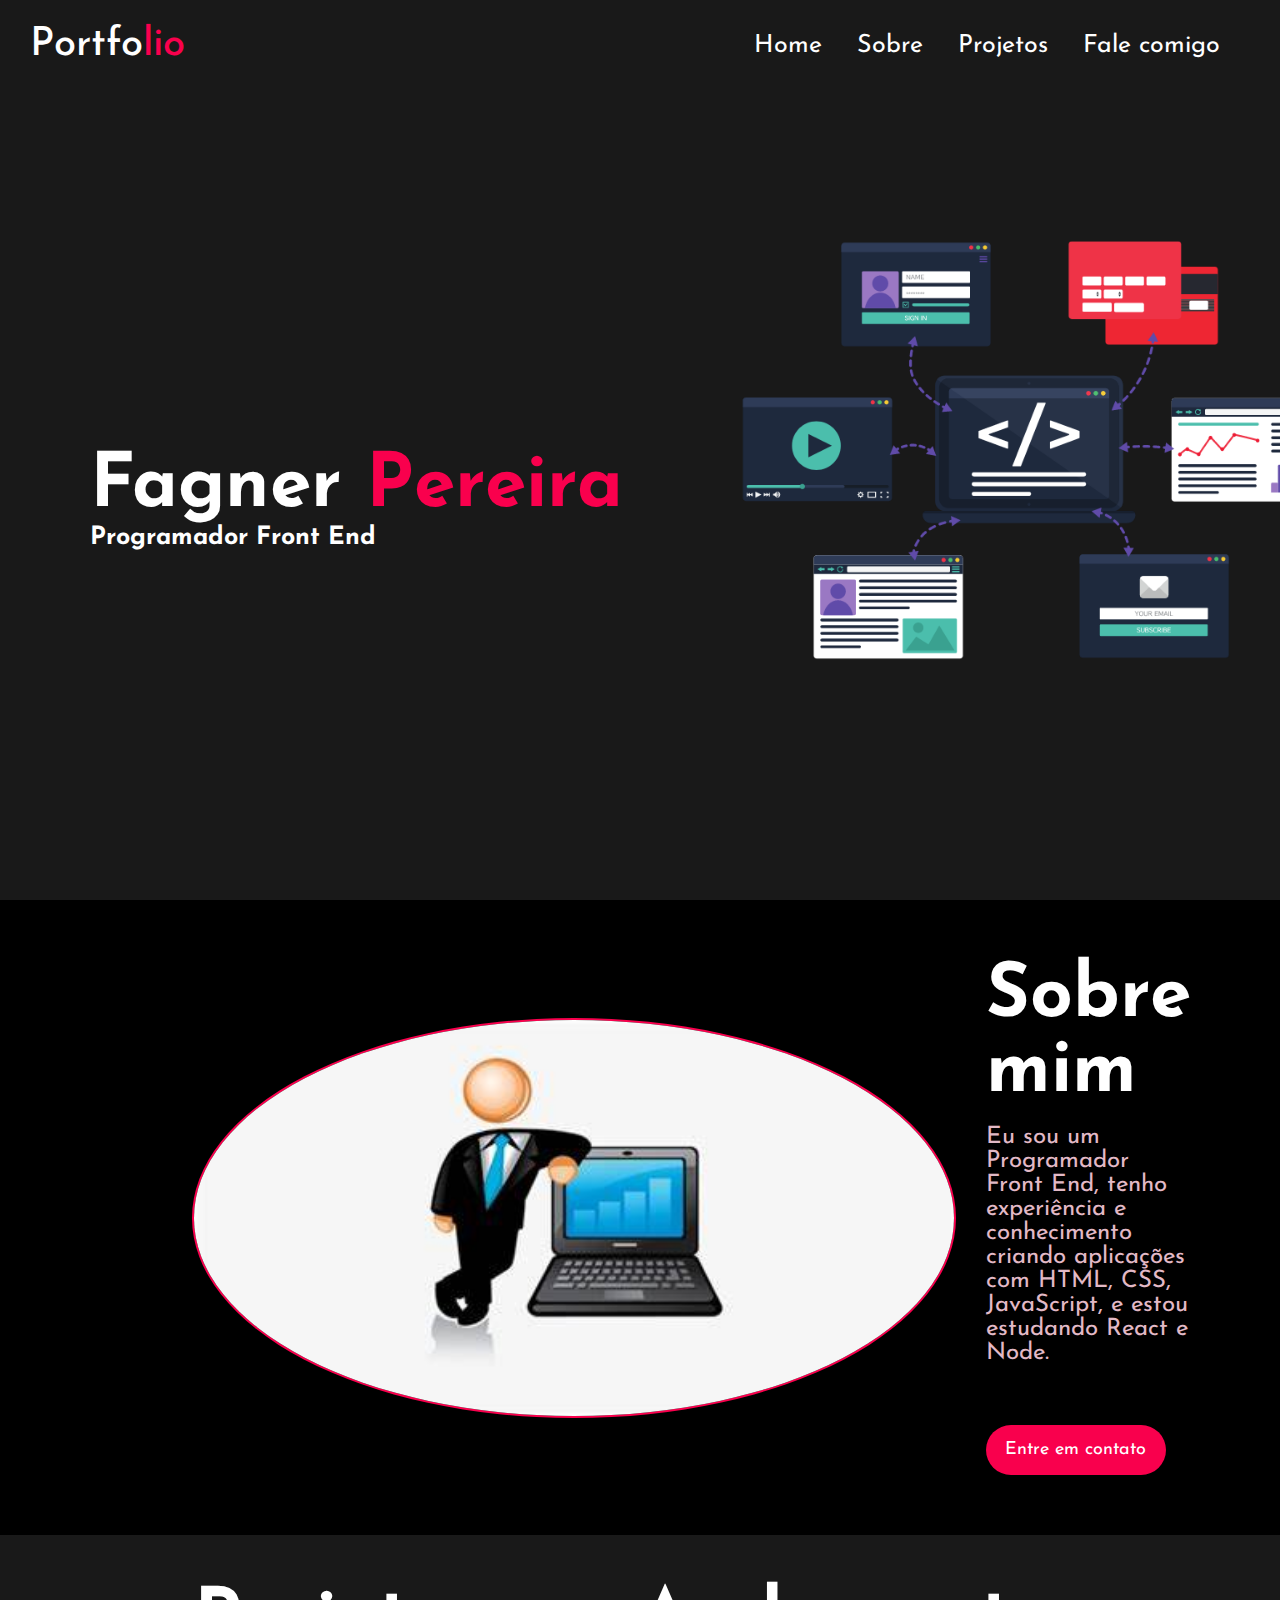
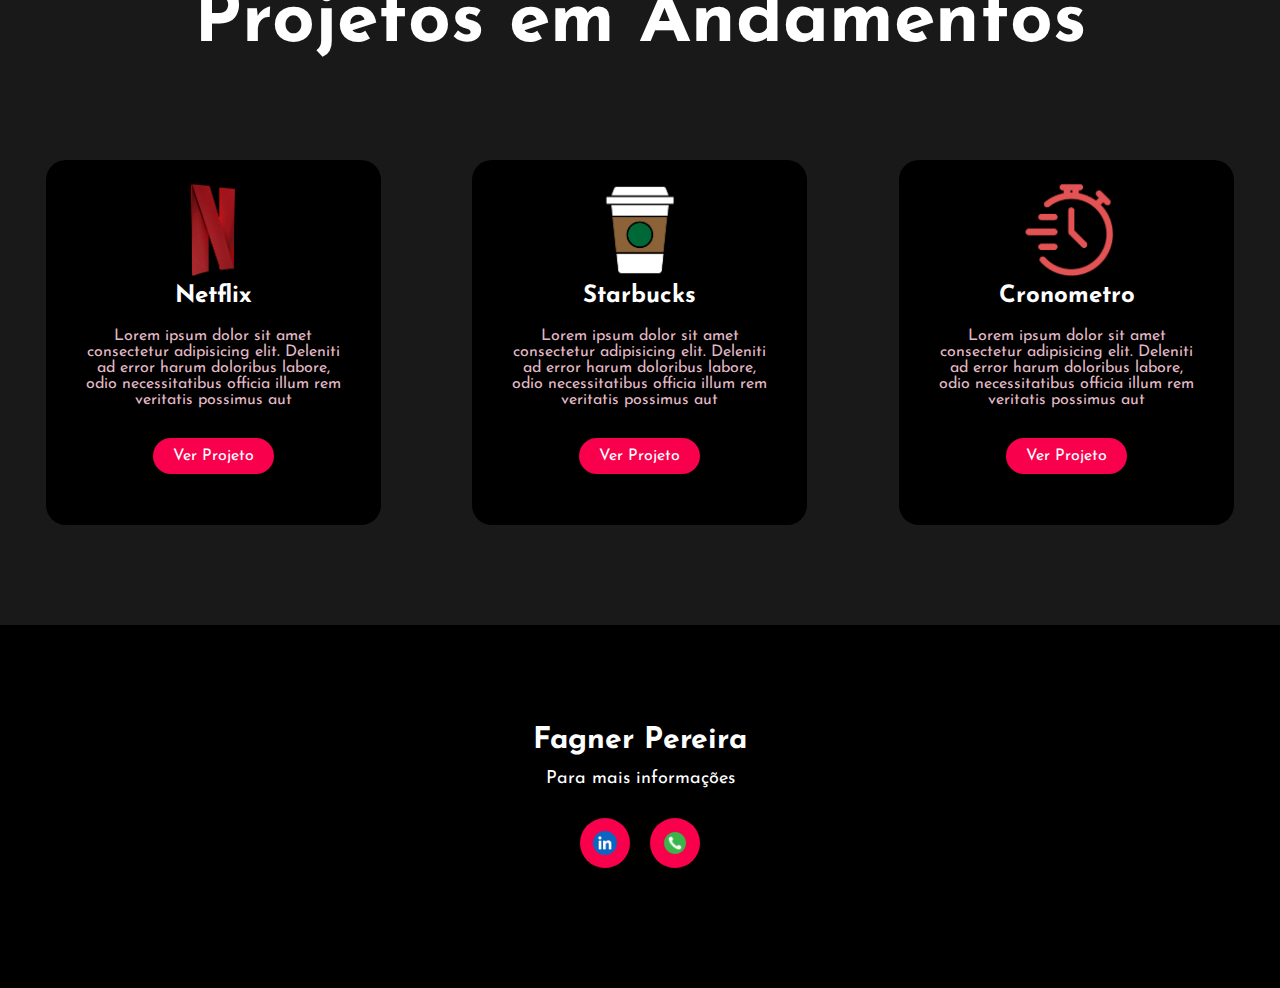
==== index.html @ 7bf19051 "meu portfolio" ====
<!DOCTYPE html>
<html lang="pt-br">

<head>
    <meta charset="UTF-8">
    <meta http-equiv="X-UA-Compatible" content="IE=edge">
    <meta name="viewport" content="width=device-width, initial-scale=1.0">
    <link rel="stylesheet" href="./styles.css">
    <link rel="preconnect" href="https://fonts.googleapis.com">
    <link rel="preconnect" href="https://fonts.gstatic.com" crossorigin>
    <link href="https://fonts.googleapis.com/css2?family=Josefin+Sans:wght@200;500&display=swap" rel="stylesheet">
    <title>Fagner Pereira</title>
</head>

<body>
    <div class="caixa-principal" id="home">
        <nav>
            <h2 class="portfolio">Portfo<span>lio</span></h2>
            <ul>
                <li><a class="link-menu" href="#home">Home</a></li>
                <li><a class="link-menu" href="#sobre">Sobre</a></li>
                <li><a class="link-menu" href="#projetos-id">Projetos</a></li>
                <li><a class="link-menu" href="#fale-comigo">Fale comigo</a></li>
            </ul>
        </nav>

        <div class="meu-nome">
            <h1>Fagner <span>Pereira</span></h1>
            <h3>Programador Front End</h3>
        </div>
    </div>

    <section id="sobre">
        <img src="./img/boneco.jpg">
        <div>
            <h2>Sobre mim</h2>
            <p>Eu sou um Programador Front End, tenho experiência e conhecimento criando aplicações com HTML, CSS,
                JavaScript, e estou estudando React e Node.</p>
            <button>Entre em contato</button>
        </div>
    </section>

    <div class="projetos" id="projetos-id">
        <h2>Projetos em Andamentos</h2>

        <div class="card-projetos">

            <div class="card">
                <img src="./img/netflix.png">
                <h5>Netflix</h5>
                <p>Lorem ipsum dolor sit amet consectetur adipisicing elit. Deleniti ad error harum doloribus labore,
                    odio necessitatibus officia illum rem veritatis possimus aut</p>
                <a href="https://peaceful-starlight-02739b.netlify.app/" target="_blank">Ver Projeto</a>
            </div>

            <div class="card">
                <img src="./img/starbucks.png">
                <h5>Starbucks</h5>
                <p>Lorem ipsum dolor sit amet consectetur adipisicing elit. Deleniti ad error harum doloribus labore,
                    odio necessitatibus officia illum rem veritatis possimus aut</p>
                <a href="https://starbucks-rodolfo.netlify.app/" target="_blank">Ver Projeto</a>
            </div>

            <div class="card">
                <img src="./img/crono.png">
                <h5>Cronometro</h5>
                <p>Lorem ipsum dolor sit amet consectetur adipisicing elit. Deleniti ad error harum doloribus labore,
                    odio necessitatibus officia illum rem veritatis possimus aut</p>
                <a href="https://cronometro-mpdz.netlify.app/" target="_blank">Ver Projeto</a>
            </div>

        </div>
    </div>

    <footer id="fale-comigo">
        <h5>Fagner Pereira</h5>
        <p>Para mais informações</p>

        <div class="social">
            <a href="https://www.linkedin.com/in/fagner-pereira-lima-411888257/" target="_blank">
                <img src="./img/linkedindev.png">
            </a>

            <a href="tel:+5511949734164">
                <img src="./img/telefone.png">
            </a>
        </div>

    </footer>

</body>

</html>
---- styles.css ----
* {
    margin: 0;
    padding: 0;
    box-sizing: border-box;
    font-family: 'Josefin Sans', sans-serif;
}

.caixa-principal {
    height: 100vh;
    width: 100%;
    background-image: url(./img/backgrounddev.png);
    background-size: cover;
    background-position: center;
    background-color: #191919;
}

nav {
    display: flex;
    align-items: center;
    justify-content: space-between;
    padding-left: 30px;
    padding-right: 30px;
    padding-top: 25px;
}

.portfolio {
    color: #ffffff;
    font-size: 40px;
    font-weight: 500;
}

.portfolio span {
    color: #f9004d;
}

li {
    color: white;
    list-style: none;
    display: inline-block;
    font-size: 25px;
    margin-right: 30px;
    cursor: pointer;
}

li:hover {
    color: #f9004d;
    transition: 0.5s;
}

.link-menu {
    text-decoration: none;
    color: white;
}

.meu-nome {
    position: absolute;
    top: 50%;
    left: 7%;
}

h1 {
    color: white;
    font-size: 75px;
}

h1 span {
    color: #f9004d;
}

.meu-nome h3 {
    color: white;
    font-size: 25px;
}

section {
    display: flex;
    align-items: center;
    padding: 60px 15%;
    background-color: #000000;
}

section img {
    height: 400px;
    border-radius: 100%;
    border: 2px solid #f9004d;
    margin-right: 30px;
}

section div h2 {
    color: white;
    font-size: 75px;
}

section div p {
    color: #e2b9c6;
    font-size: 24px;
    margin-top: 15px;
    margin-bottom: 60px;
}

section div button {
    color: white;
    background: #f9004d;
    height: 50px;
    width: 180px;
    font-size: 18px;
    border: none;
    border-radius: 26px;
    cursor: pointer;
}

section div button:hover {
    background-color: black;
    border: 3px solid #f9004d;
    transition: 0.5s;
}

.projetos {
    background-color: #191919;
    padding-top: 50px;
    padding-bottom: 100px;
}

.projetos h2 {
    color: white;
    font-size: 75px;
    text-align: center;
}

.card {
    background-color: #000000;
    height: 365px;
    width: 335px;
    border-radius: 20px;
    padding: 20px 35px;
    text-align: center;
}

.card img {
    height: 100px;
}

.card h5 {
    color: white;
    font-size: 24px;
}

.card p {
    color: #e2b9c6;
    margin-top: 20px;
    margin-bottom: 40px;
}

.card a {
    background-color: #f9004d;
    color: white;
    padding: 10px 20px;
    border-radius: 25px;
    cursor: pointer;
    transition: 0.5s;
    text-decoration: none;
}

.card a:hover {
    background-color: transparent;
    border: 2px solid #f9004d;
}

.card-projetos {
    display: flex;
    justify-content: space-around;
    margin-top: 100px;
}

footer {
    background-color: #000;
    padding-top: 100px;
    padding-bottom: 120px;
    display: flex;
    flex-direction: column;
    align-items: center;
    justify-content: center;
}

footer h5 {
    color: white;
    font-size: 30px;
}

footer p {
    color: white;
    font-size: 18px;
    margin-top: 14px;
    margin-bottom: 30px;
}

.social {
    display: flex;
    gap: 20px;
}

.social img {
    height: 24px;
    border-radius: 50%;
}

.social a {
    background-color: #f9004d;
    border-radius: 50%;
    display: flex;
    align-items: center;
    justify-content: center;
    height: 50px;
    width: 50px;
    cursor: pointer;
}

.social a:hover {
    transform: scale(1.3);
    transition: 0.5s;
}
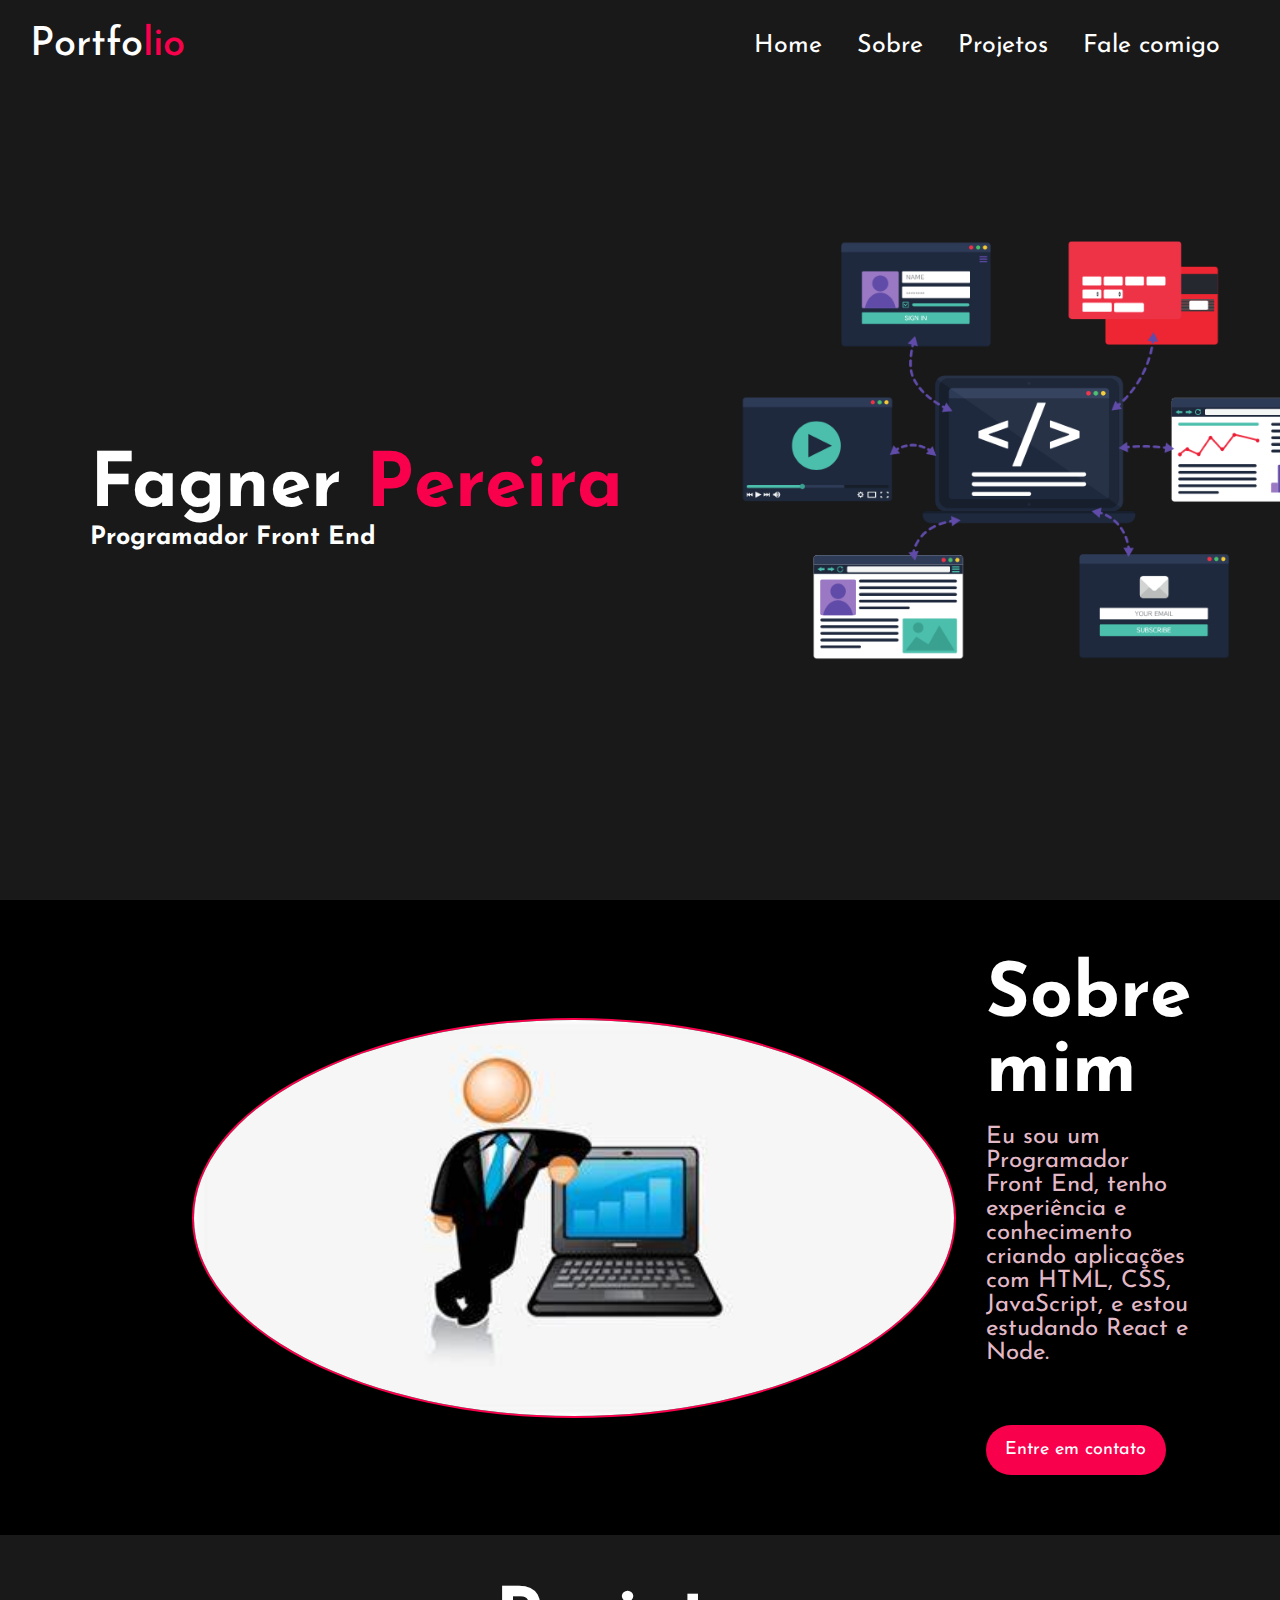
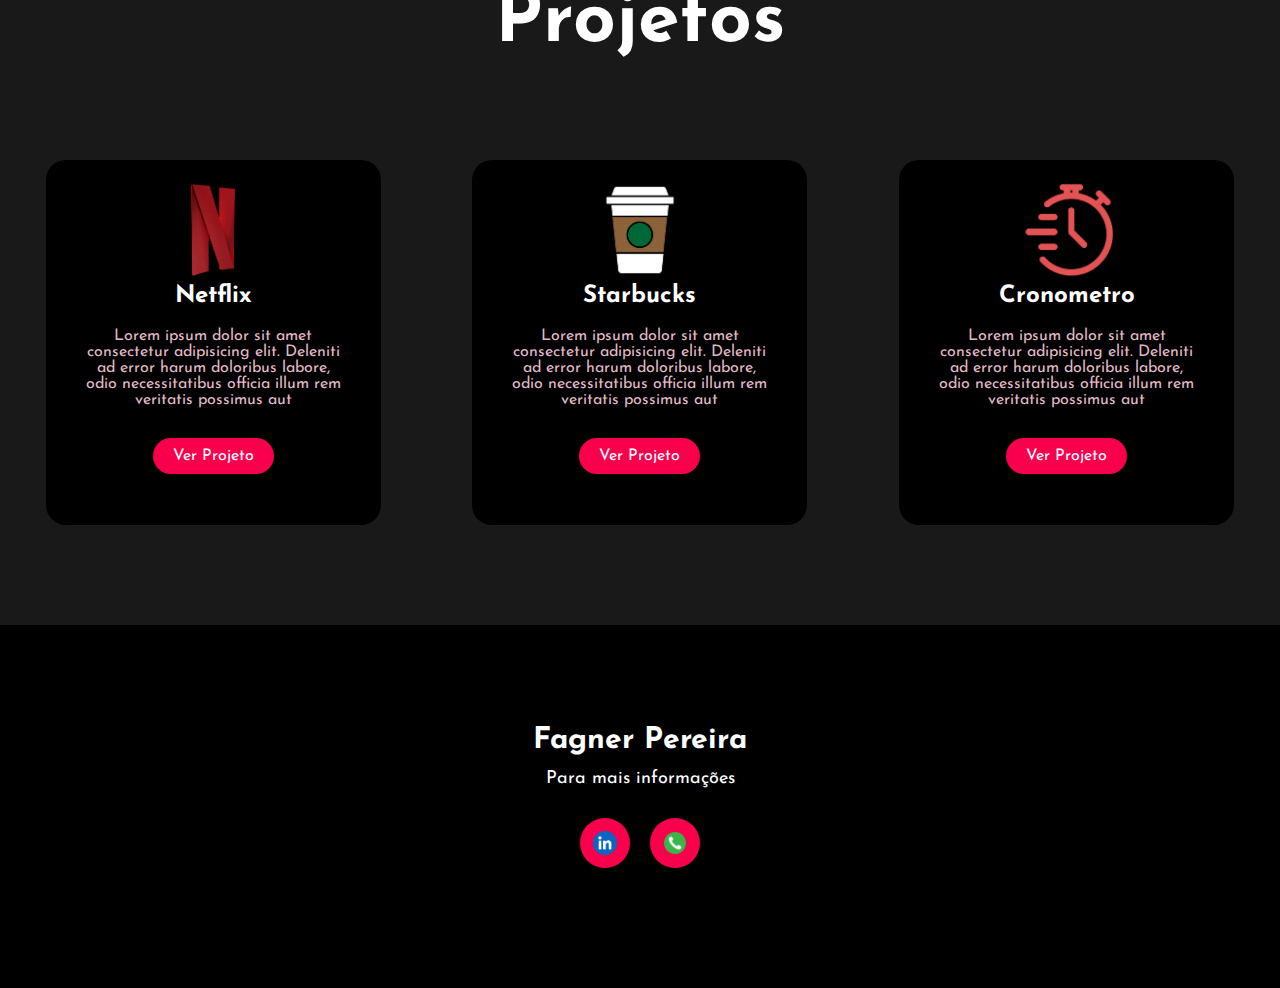
==== commit b0a74958: "Update index.html" ====
--- a/index.html
+++ b/index.html
@@ -43,7 +43,7 @@
     </section>
 
     <div class="projetos" id="projetos-id">
-        <h2>Projetos em Andamentos</h2>
+        <h2>Projetos</h2>
 
         <div class="card-projetos">
 
